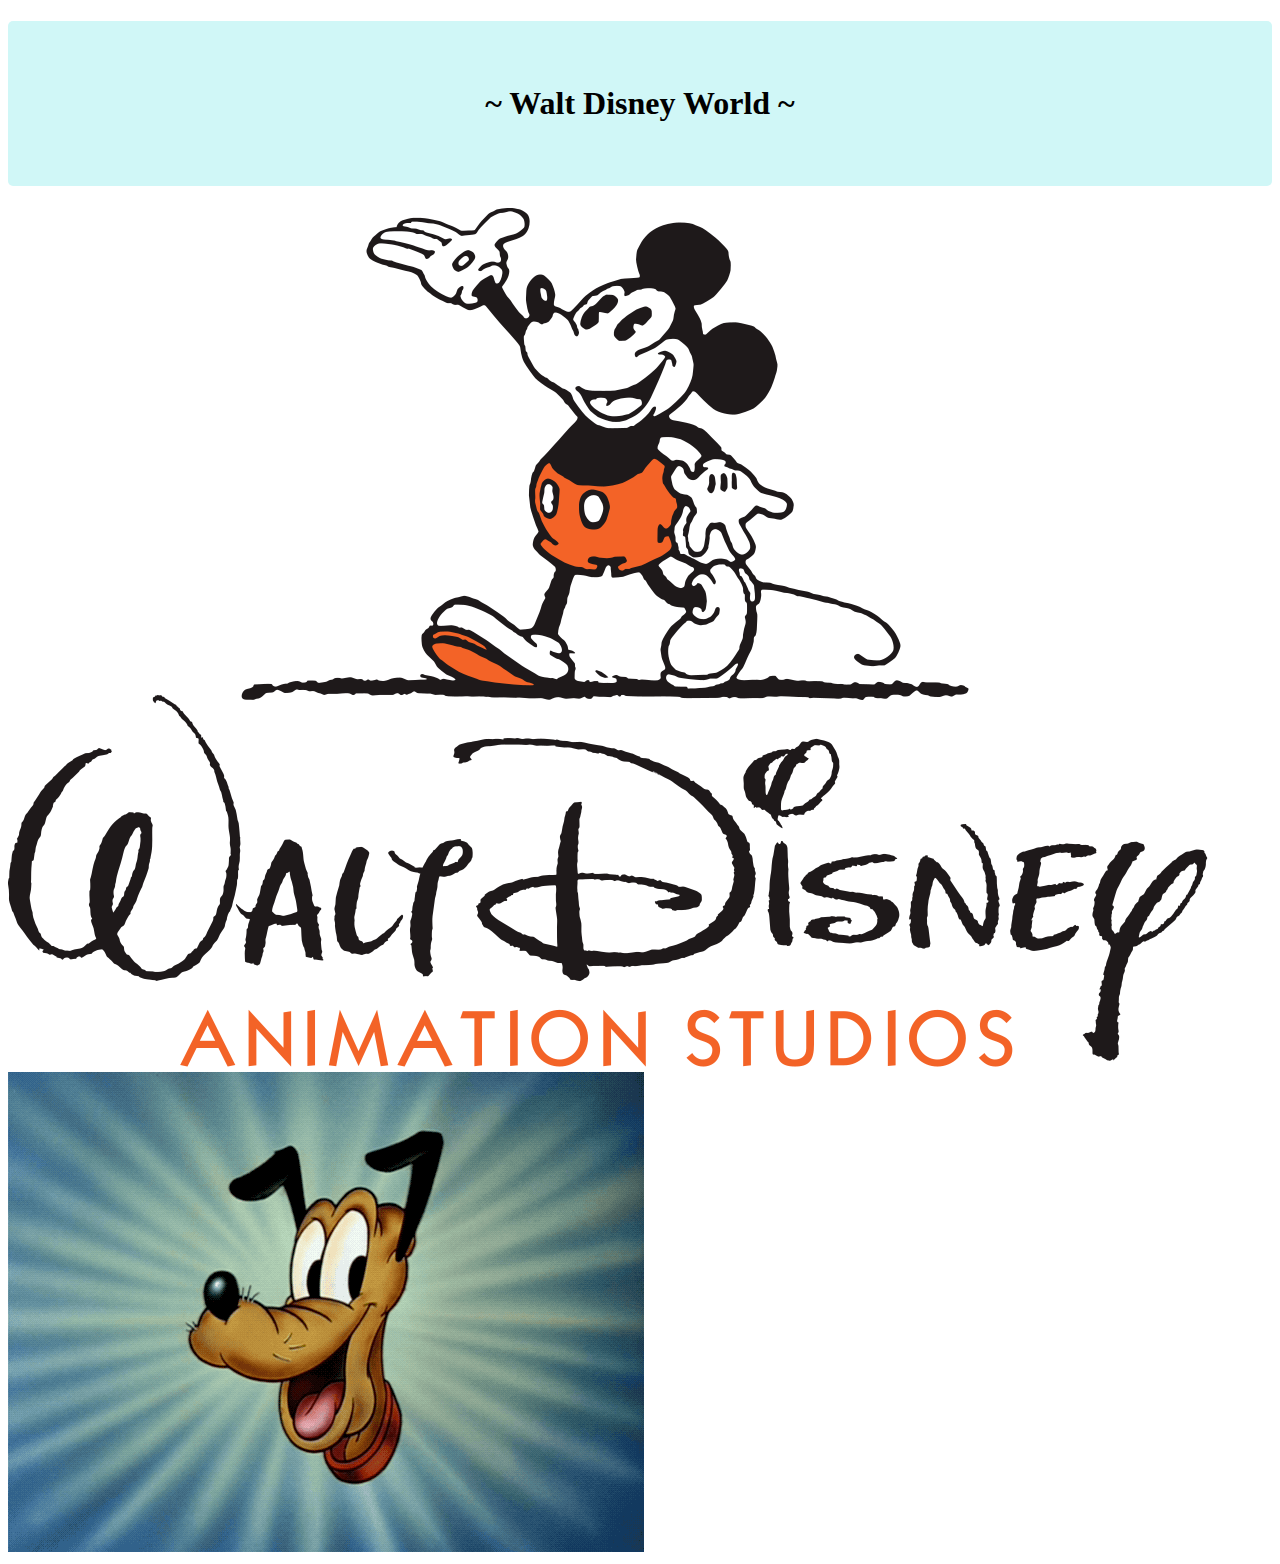
==== project1/project1.html @ 6dde9863 "Add files via upload" ====
<!DOCTYPE html>
<html lang="en">
<head>
    <meta charset="UTF-8">
    <meta name="viewport" content="width=device-width, initial-scale=1.0">
    <title> ~ Walt Disney World ~ </title>
    <link rel="stylesheet" href="style.css">
</head>
<body>
    <h1 class="title"> ~ Walt Disney World ~ </h1>
    <img src="images/Walt_Disney_Animation_Studios_logo.svg.png">
    <img src="images/goofey.gif">
</body>
</html>
---- project1/style.css ----
.title{
    border-color: aliceblue;
    border-radius: 5px;
    background-color: rgb(208, 247, 247);
    padding: 2em;
    text-align: center;
}
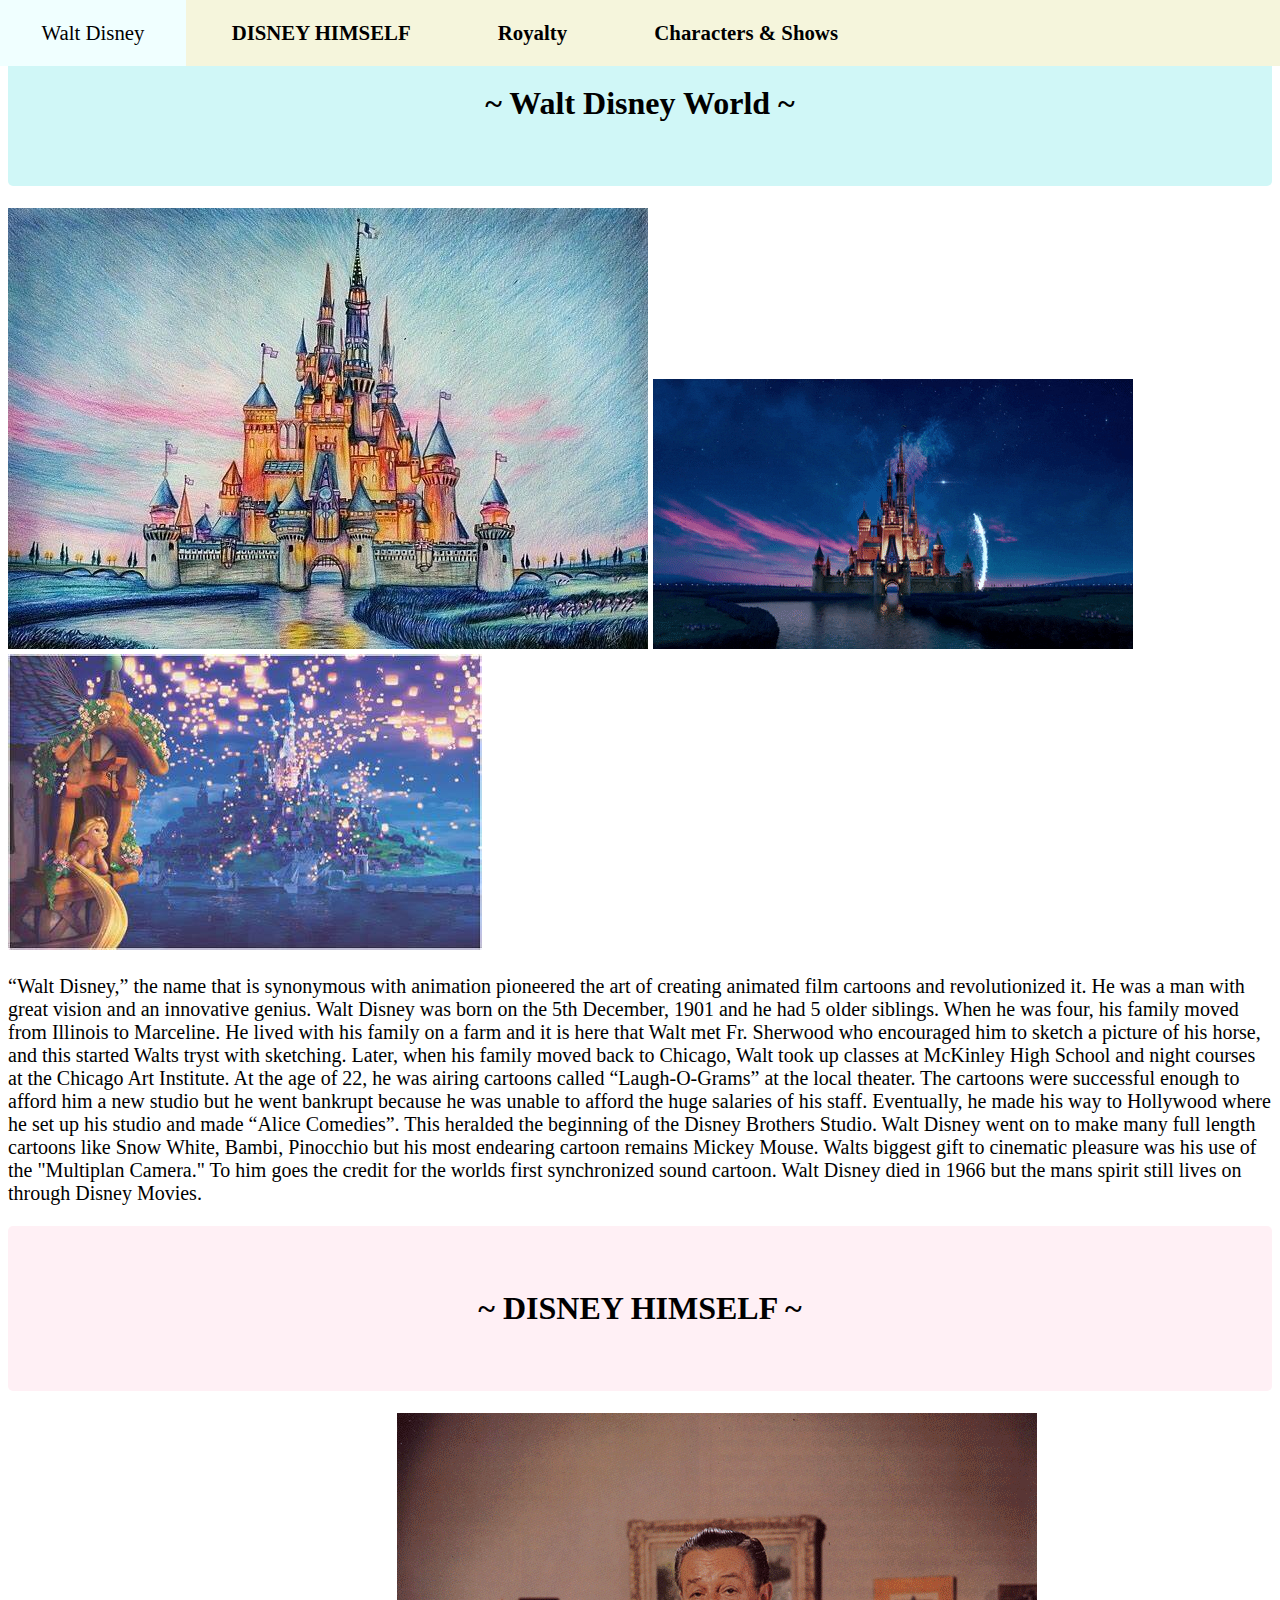
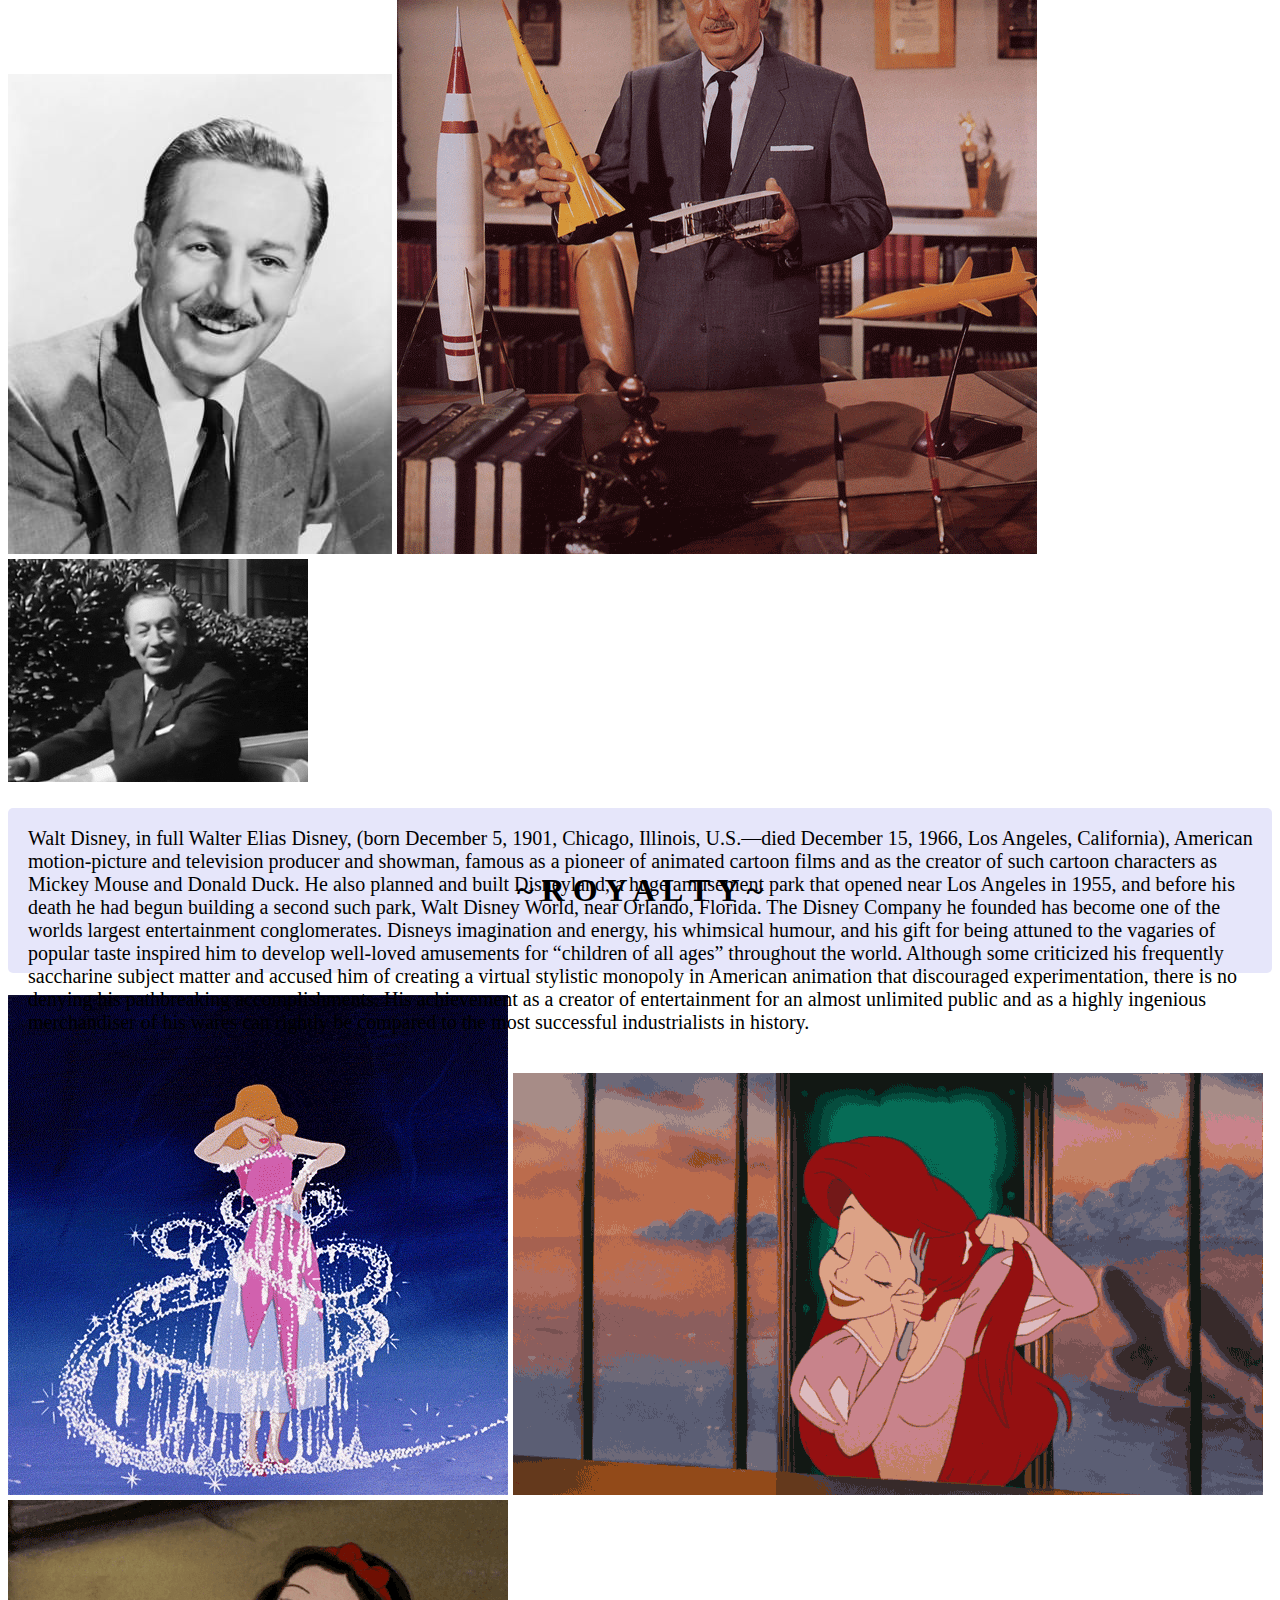
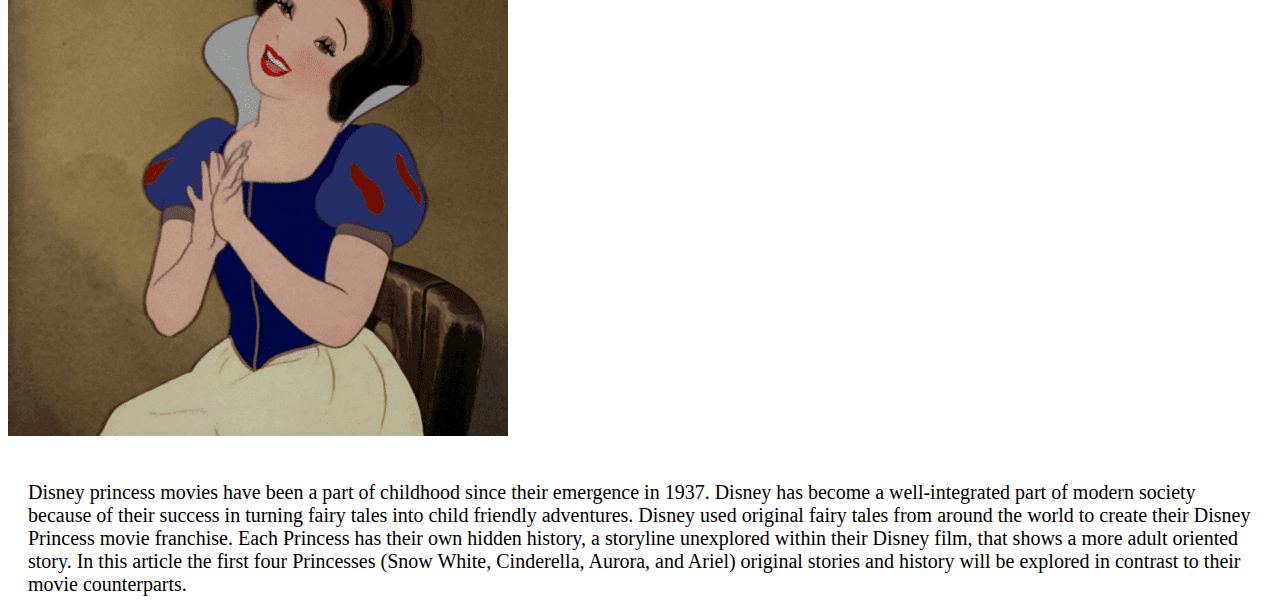
==== commit 097896d2: "Add files via upload" ====
--- a/project1/project1.html
+++ b/project1/project1.html
@@ -7,8 +7,76 @@
     <link rel="stylesheet" href="style.css">
 </head>
 <body>
-    <h1 class="title"> ~ Walt Disney World ~ </h1>
-    <img src="images/Walt_Disney_Animation_Studios_logo.svg.png">
-    <img src="images/goofey.gif">
+    <h1 id="disney" class="title1"> ~ Walt Disney World ~ </h1>
+    <main class="container1">
+    <div class="card1">
+        <img src="images/castle.jpg" alt="Cinderella Castle">
+        <img src="images/disney.gif" alt="Walt Disney">
+        <img src="images/rapunzel.jpg" alt="Rapunzel">
+        <p class="img_title">“Walt Disney,” the name that is synonymous with animation pioneered the art of 
+            creating animated film cartoons and revolutionized it. He was a man with great vision and an 
+            innovative genius. Walt Disney was born on the 5th December, 1901 and he had 5 older siblings. When he 
+            was four, his family moved from Illinois to Marceline. He lived with his family on a farm and it is 
+            here that Walt met Fr. Sherwood who encouraged him to sketch a picture of his horse, and this started
+             Walts tryst with sketching. Later, when his family moved back to Chicago, Walt took up classes at 
+             McKinley High School and night courses at the Chicago Art Institute. At the age of 22, he was 
+             airing cartoons called “Laugh-O-Grams” at the local theater. The cartoons were successful enough 
+             to afford him a new studio but he went bankrupt because he was unable to afford the huge salaries 
+             of his staff. Eventually, he made his way to Hollywood where he set up his studio and made “Alice 
+             Comedies”. This heralded the beginning of the Disney Brothers Studio. Walt Disney went on to make 
+             many full length cartoons like Snow White, Bambi, Pinocchio but his most endearing cartoon remains 
+             Mickey Mouse. Walts biggest gift to cinematic pleasure was his use of the "Multiplan Camera." To 
+             him goes the credit for the worlds first synchronized sound cartoon. Walt Disney died in 1966 but 
+             the mans spirit still lives on through Disney Movies.</p>
+    </div>
+    </main>
+    
+    <h1 id="disney1" class="title2"> ~ DISNEY HIMSELF ~ </h1>
+    <main class="container2">
+        <div class="card2">
+            <img src="images/walt.jpg" alt="Walt Disney Himself">
+            <img src="images/walt.gif" alt="Walt & His Eyebrows">
+            <img src="images/hand.gif" alt="Walt & His Had Movement">
+            <p class="img_title2">Walt Disney, in full Walter Elias Disney, (born December 5, 1901, Chicago, 
+                Illinois, U.S.—died December 15, 1966, Los Angeles, California), American motion-picture and 
+                television producer and showman, famous as a pioneer of animated cartoon films and as the 
+                creator of such cartoon characters as Mickey Mouse and Donald Duck. He also planned and built 
+                Disneyland, a huge amusement park that opened near Los Angeles in 1955, and before his death 
+                he had begun building a second such park, Walt Disney World, near Orlando, Florida. The Disney
+                 Company he founded has become one of the worlds largest entertainment conglomerates. Disneys 
+                 imagination and energy, his whimsical humour, and his gift for being attuned to the vagaries 
+                 of popular taste inspired him to develop well-loved amusements for “children of all ages” 
+                 throughout the world. Although some criticized his frequently saccharine subject matter and 
+                 accused him of creating a virtual stylistic monopoly in American animation that discouraged 
+                 experimentation, there is no denying his pathbreaking accomplishments. His achievement as a 
+                 creator of entertainment for an almost unlimited public and as a highly ingenious 
+                 merchandiser of his wares can rightly be compared to the most successful industrialists in 
+                 history.</p>
+        </div>
+        </main>
+
+        <h1 id="disney2" class="title3"> ~ R O Y A L T Y ~ </h1>
+        <main class="container3">
+            <div class="card3">
+                <img src="images/cinderella.gif" alt="Cinderella">
+                <img src="images/ariela.gif" alt="Ariel">
+                <img src="images/snow.gif" alt="Snow White">
+                <p class="img_title3">Disney princess movies have been a part of childhood since their 
+                    emergence in 1937. Disney has become a well-integrated part of modern society because 
+                    of their success in turning fairy tales into child friendly adventures. Disney used 
+                    original fairy tales from around the world to create their Disney Princess movie 
+                    franchise. Each Princess has their own hidden history, a storyline unexplored within their 
+                    Disney film, that shows a more adult oriented story. In this article the first four 
+                    Princesses (Snow White, Cinderella, Aurora, and Ariel) original stories and history will
+                    be explored in contrast to their movie counterparts.</p>
+            </div>
+            </main>
+
+    <nav class="navBar">
+        <a href="#disney" class="nav_link">Walt Disney</a>
+        <a href="#disney1" class="nav_link">DISNEY HIMSELF</a>
+        <a href="#disney2" class="nav_link">Royalty</a>
+        <a href="#disny3" class="nav_link">Characters & Shows</a>
+    </nav>
 </body>
 </html>--- a/project1/style.css
+++ b/project1/style.css
@@ -1,7 +1,89 @@
-.title{
+*{box-sizing: border-box}
+html{
+    scroll-behavior: smooth;
+}
+.navBar{
+    background-color: beige;
+    color: black;
+    font-weight: 900;
+    position: fixed;
+    top: 0%;
+    left: 0%;
+    right: 0%;
+}
+.nav_link{
+    color: black;
+    display: inline-block;
+    padding: 1em 2em;
+    font-size: 1.3em;
+    text-decoration: none;
+}
+.nav_link:hover{
+    color: black;
+    background-color: azure;
+    font-weight: 500;
+}
+.title1{
     border-color: aliceblue;
     border-radius: 5px;
     background-color: rgb(208, 247, 247);
     padding: 2em;
     text-align: center;
-}+}
+.card1{
+    font-size: 20px;
+    flex-wrap: wrap;
+}
+.img1{
+    width: 50%;
+    display: block;
+    position: center;
+    margin-left: 5%;
+}
+.img_title1{
+    padding: 1em;
+    position: absolute;
+}
+.title2{
+    border-color: lavenderblush;
+    border-radius: 5px;
+    background-color: lavenderblush;
+    padding: 2em;
+    text-align: center;
+}
+.card2{
+    font-size: 20px;
+    flex-wrap: wrap;
+}
+.img2{
+    width: 100%;
+    display: block;
+    position: center;
+    margin-left: 5%;
+}
+.img_title2{
+    padding: 1em;
+    position: absolute;
+}
+.title3{
+    border-color: lavender;
+    border-radius: 5px;
+    background-color: lavender;
+    padding: 2em;
+    text-align: center;
+}
+.card3{
+    font-size: 20px;
+    flex-wrap: wrap;
+}
+.img3{
+    width: 50%;
+    display: block;
+    position: center;
+    margin-left: 5%;
+}
+.img_title3{
+    padding: 1em;
+    position: absolute;
+}
+
